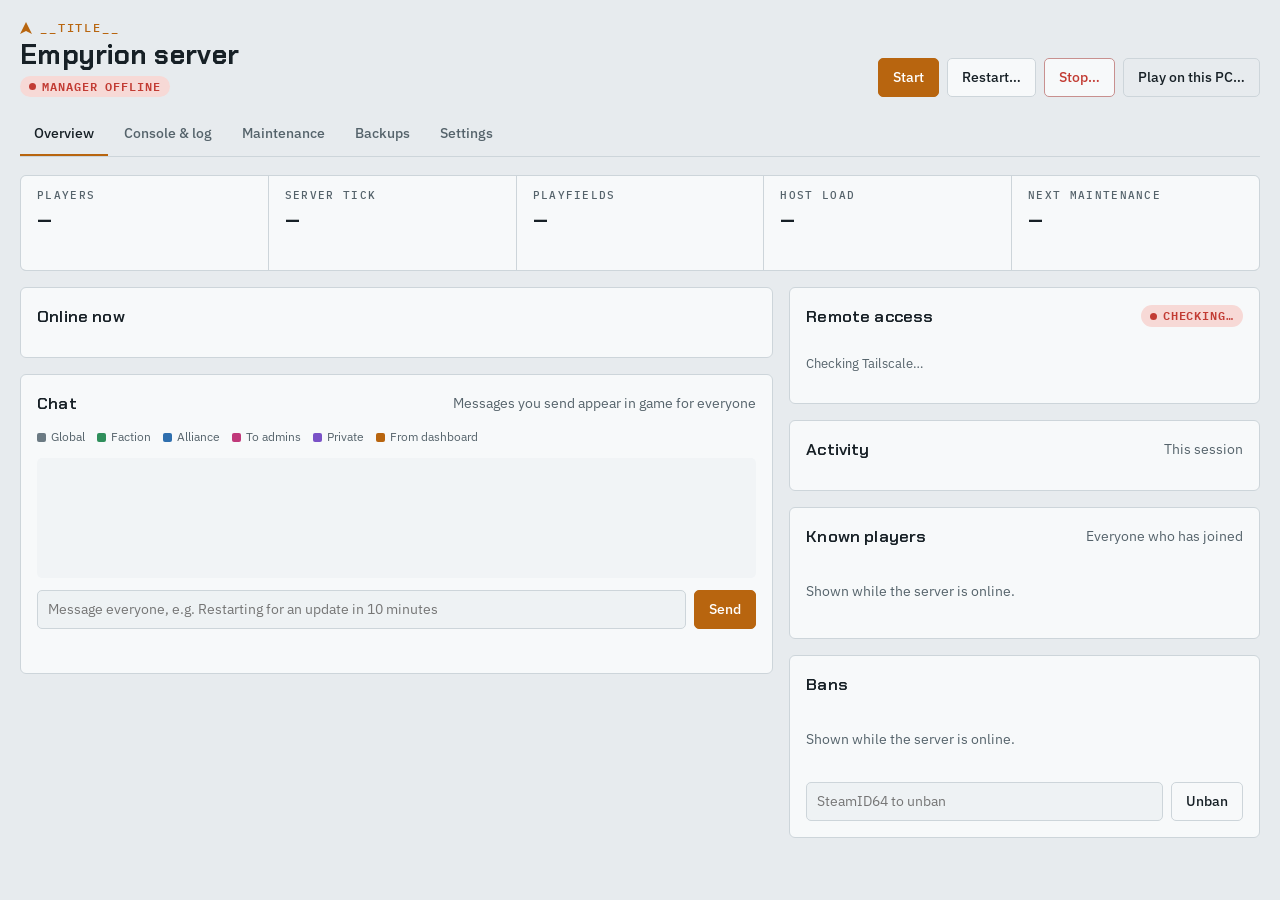
==== src/wwwroot/index.html @ a2b2f8cc "Empyrion Server Manager 2.1.0 A web dashboard for running an Empyrion - Galactic Survival dedicated " ====
<!doctype html>
<html lang="en">
<head>
<meta charset="utf-8">
<meta name="viewport" content="width=device-width, initial-scale=1">
<title>__TITLE__</title>
<link rel="icon" href="data:image/svg+xml,%3Csvg xmlns='http://www.w3.org/2000/svg' viewBox='0 0 32 32'%3E%3Crect width='32' height='32' rx='6' fill='%23171f24'/%3E%3Cpath d='M8 22 16 7l8 15-8-4z' fill='%23e9963a'/%3E%3C/svg%3E">
<link rel="preconnect" href="https://fonts.googleapis.com">
<link rel="preconnect" href="https://fonts.gstatic.com" crossorigin>
<link rel="stylesheet" href="https://fonts.googleapis.com/css2?family=Chakra+Petch:wght@500;600;700&family=IBM+Plex+Sans:wght@400;500;600&family=IBM+Plex+Mono:wght@400;500&display=swap">
<link rel="stylesheet" href="app.css?v=__V__">
</head>
<body>

<header class="topbar">
  <div class="ident">
    <div class="brand"><span class="mark" aria-hidden="true"></span><span id="brand-title">__TITLE__</span></div>
    <h1 id="srv-name">Empyrion server</h1>
    <div class="ident-meta">
      <span id="state-pill" class="pill" data-state="offline">Offline</span>
      <span id="meta-uptime" class="meta"></span>
      <span id="meta-players" class="meta"></span>
      <span id="meta-scenario" class="meta"></span>
      <a id="meta-remote" class="remote-chip" href="#remote" hidden></a>
    </div>
  </div>
  <div class="controls" role="group" aria-label="Server controls">
    <button id="btn-start" class="btn primary" data-act="start">Start</button>
    <button id="btn-restart" class="btn" data-act="restart">Restart…</button>
    <button id="btn-stop" class="btn danger" data-act="stop">Stop…</button>
    <button id="btn-play" class="btn ghost" data-act="play" title="Restart the server around launching the game on this PC, so Steam lets you play">Play on this PC…</button>
  </div>
</header>

<section id="jobbar" class="jobbar" hidden aria-live="polite">
  <div class="jobbar-head">
    <span id="job-state" class="job-state"></span>
    <strong id="job-title"></strong>
    <span id="job-time" class="muted"></span>
    <button id="job-toggle" class="link" aria-expanded="false">Show output</button>
    <button id="job-dismiss" class="link" hidden>Dismiss</button>
  </div>
  <div id="job-last" class="job-last mono"></div>
  <pre id="job-output" class="job-output" hidden></pre>
</section>

<div id="update-banner" class="setup-banner update" hidden>
  <span id="update-text"></span>
  <span class="btn-row"><a id="update-notes" class="btn sm ghost" target="_blank" rel="noopener">Release notes</a>
  <button class="btn primary sm" id="update-install" type="button">Install update</button>
  <button class="link" id="update-later" type="button">Later</button></span>
</div>

<div id="setup-banner" class="setup-banner" hidden>
  <span><b>Finish setting up.</b> Choose your server folder and config file, and turn on Telnet, so the manager can control the server.</span>
  <button class="btn primary sm" id="setup-go" type="button">Open setup</button>
</div>

<nav class="tabs" role="tablist" aria-label="Sections">
  <button role="tab" id="tab-overview" aria-controls="view-overview" aria-selected="true">Overview</button>
  <button role="tab" id="tab-console" aria-controls="view-console" aria-selected="false">Console &amp; log</button>
  <button role="tab" id="tab-maintenance" aria-controls="view-maintenance" aria-selected="false">Maintenance</button>
  <button role="tab" id="tab-backups" aria-controls="view-backups" aria-selected="false">Backups</button>
  <button role="tab" id="tab-settings" aria-controls="view-settings" aria-selected="false">Settings</button>
</nav>

<main>
  <!-- ======================================================= overview -->
  <section id="view-overview" role="tabpanel" aria-labelledby="tab-overview" class="view">
    <div class="metrics">
      <div class="metric"><span class="k">Players</span><span class="v" id="m-players">–</span><span class="s" id="m-players-s">&nbsp;</span></div>
      <div class="metric"><span class="k">Server tick</span><span class="v" id="m-fps">–</span><span class="s" id="m-fps-s">&nbsp;</span></div>
      <div class="metric"><span class="k">Playfields</span><span class="v" id="m-pfs">–</span><span class="s" id="m-pfs-s">&nbsp;</span></div>
      <div class="metric"><span class="k">Host load</span><span class="v" id="m-load">–</span><span class="s" id="m-load-s">&nbsp;</span></div>
      <div class="metric"><span class="k">Next maintenance</span><span class="v" id="m-next">–</span><span class="s" id="m-next-s">&nbsp;</span></div>
    </div>

    <div class="cols">
      <div class="col-main">
        <div class="panel">
          <div class="panel-head"><h2>Online now</h2><span class="muted" id="players-count"></span></div>
          <div id="players" class="players"></div>
        </div>
        <div class="panel">
          <div class="panel-head"><h2>Chat</h2><span class="muted">Messages you send appear in game for everyone</span></div>
          <div class="chat-legend" aria-label="Chat channels">
            <span class="ch-global">Global</span><span class="ch-faction">Faction</span><span class="ch-alliance">Alliance</span>
            <span class="ch-server">To admins</span><span class="ch-private">Private</span><span class="ch-dashboard">From dashboard</span>
          </div>
          <ol id="chat" class="chat" aria-live="polite"></ol>
          <form id="say-form" class="inline-form" autocomplete="off">
            <label for="say-text" class="sr-only">Message everyone</label>
            <input id="say-text" type="text" maxlength="200" placeholder="Message everyone, e.g. Restarting for an update in 10 minutes">
            <button class="btn primary" type="submit">Send</button>
          </form>
          <p id="say-status" class="form-status" role="status"></p>
        </div>
      </div>
      <div class="col-side">
        <div class="panel" id="remote">
          <div class="panel-head"><h2>Remote access</h2><span id="remote-pill" class="pill" data-state="offline">Checking…</span></div>
          <div id="remote-body" class="remote-body"><p class="muted small">Checking Tailscale…</p></div>
        </div>
        <div class="panel">
          <div class="panel-head"><h2>Activity</h2><span class="muted">This session</span></div>
          <ol id="activity" class="activity"></ol>
        </div>
        <div class="panel">
          <div class="panel-head"><h2>Known players</h2><span class="muted">Everyone who has joined</span></div>
          <div id="known" class="known"><p class="empty">Shown while the server is online.</p></div>
        </div>
        <div class="panel">
          <div class="panel-head"><h2>Bans</h2></div>
          <div id="bans"><p class="empty">Shown while the server is online.</p></div>
          <form id="unban-form" class="inline-form" autocomplete="off">
            <label for="unban-id" class="sr-only">SteamID64 to unban</label>
            <input id="unban-id" type="text" class="mono" inputmode="numeric" maxlength="17" placeholder="SteamID64 to unban">
            <button class="btn" type="submit">Unban</button>
          </form>
        </div>
      </div>
    </div>
  </section>

  <!-- ======================================================= console -->
  <section id="view-console" role="tabpanel" aria-labelledby="tab-console" class="view" hidden>
    <div class="panel">
      <div class="panel-head">
        <h2>Console</h2>
        <div class="chips">
          <button class="chip" data-cmd="help">help</button>
          <button class="chip" data-cmd="plys">plys</button>
          <button class="chip" data-cmd="gents">gents</button>
        </div>
      </div>
      <div id="console-out" class="console-out mono" aria-live="polite"><div class="muted">Commands run through the server's Telnet console. Try <b>help</b> to see what's available.</div></div>
      <form id="console-form" class="inline-form" autocomplete="off">
        <label for="console-cmd" class="sr-only">Command</label>
        <span class="prompt mono" aria-hidden="true">&gt;</span>
        <input id="console-cmd" type="text" class="mono" placeholder="Type a server command and press Enter">
        <button class="btn" type="submit">Run</button>
      </form>
    </div>

    <div class="panel">
      <div class="panel-head">
        <h2>Server log</h2>
        <div class="log-tools">
          <div class="seg" role="group" aria-label="Filter">
            <button data-filter="useful" aria-pressed="true">Useful</button>
            <button data-filter="all" aria-pressed="false">Everything</button>
            <button data-filter="player" aria-pressed="false">Players</button>
            <button data-filter="problems" aria-pressed="false">Problems</button>
          </div>
          <label for="log-search" class="sr-only">Search log</label>
          <input id="log-search" type="search" placeholder="Search">
          <label class="check"><input id="log-follow" type="checkbox" checked> Follow</label>
        </div>
      </div>
      <div id="log" class="log mono" tabindex="0" aria-label="Server log"></div>
      <p class="muted small" id="log-file"></p>
    </div>
  </section>

  <!-- ======================================================= maintenance -->
  <section id="view-maintenance" role="tabpanel" aria-labelledby="tab-maintenance" class="view" hidden>
    <div id="tasks" class="tasks"></div>
    <div class="panel">
      <div class="panel-head"><h2>Schedule &amp; resets</h2><span class="muted small" id="sched-summary"></span></div>
      <form id="sched-form" class="form" autocomplete="off"></form>
    </div>
    <div class="panel">
      <div class="panel-head"><h2>Maintenance log</h2><span class="muted">Newest first</span></div>
      <div id="mlog" class="log mono short"></div>
    </div>
  </section>
  <!-- ======================================================= backups -->
  <section id="view-backups" role="tabpanel" aria-labelledby="tab-backups" class="view" hidden>
    <div class="panel">
      <div class="panel-head">
        <h2>Backups</h2>
        <button id="btn-backup" class="btn">Back up now</button>
      </div>
      <p class="muted small">Scheduled maintenance backs the world up every day at 4am and keeps the last 14. Manual and pre-restore copies are never deleted automatically. Backing up and restoring both need the server stopped.</p>
      <div class="table-wrap">
        <table>
          <thead><tr><th>Backup</th><th>Type</th><th>Taken</th><th class="n">Size</th><th></th></tr></thead>
          <tbody id="backups"></tbody>
        </table>
      </div>
    </div>
  </section>

  <!-- ======================================================= settings -->
  <section id="view-settings" role="tabpanel" aria-labelledby="tab-settings" class="view" hidden>
    <nav class="subtabs" role="tablist" aria-label="Settings sections">
      <button role="tab" data-sub="setup" aria-selected="true">Setup</button>
      <button role="tab" data-sub="server" aria-selected="false">Server config</button>
      <button role="tab" data-sub="rules" aria-selected="false">Game rules</button>
      <button role="tab" data-sub="admins" aria-selected="false">Admins</button>
      <button role="tab" data-sub="about" aria-selected="false">About</button>
    </nav>
    <div id="sub-setup" class="sub"></div>
    <div id="sub-server" class="sub" hidden></div>
    <div id="sub-rules" class="sub" hidden></div>
    <div id="sub-admins" class="sub" hidden></div>
    <div id="sub-about" class="sub" hidden></div>
  </section></main>

<div id="toast" class="toast" role="status" aria-live="polite" hidden></div>

<!-- ======================================================= dialogs -->
<dialog id="dlg-power">
  <form method="dialog" class="dlg">
    <h2 id="power-title">Restart server</h2>
    <p id="power-desc" class="muted"></p>
    <fieldset class="warn-pick">
      <legend>Warn players first</legend>
      <label><input type="radio" name="warn" value="0"> Now</label>
      <label><input type="radio" name="warn" value="1"> 1 min</label>
      <label><input type="radio" name="warn" value="5" checked> 5 min</label>
      <label><input type="radio" name="warn" value="15"> 15 min</label>
    </fieldset>
    <div class="dlg-actions">
      <button value="cancel" class="btn ghost">Cancel</button>
      <button value="ok" id="power-ok" class="btn primary">Restart</button>
    </div>
  </form>
</dialog>

<dialog id="dlg-player">
  <form method="dialog" class="dlg">
    <h2 id="player-title">Kick player</h2>
    <p id="player-desc" class="muted"></p>
    <label class="field" id="player-reason-wrap" for="player-reason"><span id="player-reason-label">Reason (shown to the player)</span>
      <input id="player-reason" type="text" maxlength="160" placeholder="Kicked by admin">
    </label>
    <label class="field" id="player-duration-wrap" for="player-duration">Ban length
      <select id="player-duration">
        <option value="1h">1 hour</option><option value="1d" selected>1 day</option>
        <option value="7d">7 days</option><option value="14d">14 days</option>
        <option value="1m">1 month</option><option value="12m">12 months</option>
      </select>
    </label>
    <div class="dlg-actions">
      <button value="cancel" class="btn ghost">Cancel</button>
      <button value="ok" id="player-ok" class="btn danger">Kick</button>
    </div>
  </form>
</dialog>

<dialog id="dlg-restore">
  <form method="dialog" class="dlg">
    <h2>Restore backup</h2>
    <p class="muted">This replaces the current world with <b id="restore-name"></b>. The current world is copied to a <i>pre-restore</i> backup first, so you can undo this.</p>
    <label class="field" for="restore-confirm">Type the backup name to confirm
      <input id="restore-confirm" type="text" class="mono" autocomplete="off">
    </label>
    <div class="dlg-actions">
      <button value="cancel" class="btn ghost">Cancel</button>
      <button value="ok" id="restore-ok" class="btn danger" disabled>Restore</button>
    </div>
  </form>
</dialog>

<dialog id="dlg-confirm">
  <form method="dialog" class="dlg">
    <h2 id="confirm-title">Are you sure?</h2>
    <p id="confirm-text" class="muted"></p>
    <div class="dlg-actions">
      <button value="cancel" class="btn ghost">Cancel</button>
      <button value="ok" id="confirm-ok" class="btn primary">OK</button>
    </div>
  </form>
</dialog>

<script src="app.js?v=__V__"></script>
</body>
</html>
---- src/wwwroot/app.css ----
:root{
  color-scheme:light;
  --ground:#e7ebee; --panel:#f7f9fa; --panel-2:#eef2f4; --ink:#172026; --ink-2:#55636b; --line:#cdd5da;
  --accent:#b8650f; --accent-ink:#fff; --accent-soft:#f6e2c8;
  --ok:#2f8f5b; --ok-soft:#d6efe1; --warn:#a96d00; --warn-soft:#f6e8c6; --bad:#c23b33; --bad-soft:#f7d9d6;
  --info:#2f6fae; --log-bg:#f1f4f6; --shadow:0 8px 30px rgba(20,30,40,.18);
  --ch-global:#6b7a83; --ch-faction:#2f8f5b; --ch-alliance:#2f6fae; --ch-server:#c0397a; --ch-private:#7a52c7; --ch-dashboard:#b8650f;
  --display:"Chakra Petch","Segoe UI",system-ui,sans-serif;
  --body:"IBM Plex Sans","Segoe UI",system-ui,sans-serif;
  --mono:"IBM Plex Mono",ui-monospace,Consolas,monospace;
}
@media (prefers-color-scheme: dark){
  :root:not([data-theme="light"]){
    color-scheme:dark;
    --ground:#0d1317; --panel:#141c21; --panel-2:#1a242a; --ink:#e2e8eb; --ink-2:#93a2aa; --line:#27333a;
    --accent:#e9963a; --accent-ink:#1b1206; --accent-soft:#3b2a15;
    --ok:#4cc184; --ok-soft:#173327; --warn:#e6b04a; --warn-soft:#3a2e14; --bad:#ef6a5f; --bad-soft:#3d1c1a;
    --info:#6aa8e6; --log-bg:#0f161a; --shadow:0 10px 40px rgba(0,0,0,.5);
    --ch-global:#9aa7ae; --ch-faction:#4cc184; --ch-alliance:#6aa8e6; --ch-server:#ec6fa9; --ch-private:#a98bf0; --ch-dashboard:#e9963a;
  }
}
:root[data-theme="dark"]{
  color-scheme:dark;
  --ground:#0d1317; --panel:#141c21; --panel-2:#1a242a; --ink:#e2e8eb; --ink-2:#93a2aa; --line:#27333a;
  --accent:#e9963a; --accent-ink:#1b1206; --accent-soft:#3b2a15;
  --ok:#4cc184; --ok-soft:#173327; --warn:#e6b04a; --warn-soft:#3a2e14; --bad:#ef6a5f; --bad-soft:#3d1c1a;
  --info:#6aa8e6; --log-bg:#0f161a; --shadow:0 10px 40px rgba(0,0,0,.5);
  --ch-global:#9aa7ae; --ch-faction:#4cc184; --ch-alliance:#6aa8e6; --ch-server:#ec6fa9; --ch-private:#a98bf0; --ch-dashboard:#e9963a;
}

*{box-sizing:border-box}
[hidden]{display:none!important}
html,body{margin:0}
body{background:var(--ground);color:var(--ink);font:14px/1.5 var(--body);padding-inline:20px;padding-block:0 48px;min-height:100vh}
h1,h2{font-family:var(--display);margin:0;letter-spacing:.01em;text-wrap:balance}
h1{font-size:1.7rem;font-weight:700;line-height:1.1}
h2{font-size:1.05rem;font-weight:600}
.muted{color:var(--ink-2)}
.small{font-size:.82rem}
.mono{font-family:var(--mono)}
.sr-only{position:absolute;width:1px;height:1px;overflow:hidden;clip:rect(0 0 0 0);white-space:nowrap}
button{font:inherit;color:inherit}
:focus-visible{outline:2px solid var(--accent);outline-offset:2px}

/* ---------- top bar */
.topbar{max-width:1280px;margin:0 auto;padding-block:22px 16px;display:flex;gap:20px;align-items:flex-end;justify-content:space-between;flex-wrap:wrap}
.ident{display:flex;flex-direction:column;gap:6px;min-width:0}
.brand{display:flex;align-items:center;gap:8px;font:500 .72rem/1 var(--mono);letter-spacing:.16em;text-transform:uppercase;color:var(--accent)}
.mark{width:12px;height:12px;background:var(--accent);clip-path:polygon(50% 0,100% 100%,50% 75%,0 100%)}
.ident-meta{display:flex;flex-wrap:wrap;gap:6px 14px;align-items:center}
.meta{font:500 .8rem/1 var(--mono);color:var(--ink-2)}
.pill{font:600 .72rem/1 var(--mono);letter-spacing:.08em;text-transform:uppercase;padding:5px 9px 5px 22px;border-radius:999px;position:relative;background:var(--panel-2);color:var(--ink-2)}
.pill::before{content:"";position:absolute;left:9px;top:50%;width:7px;height:7px;margin-top:-3.5px;border-radius:50%;background:currentColor}
.pill[data-state="online"]{background:var(--ok-soft);color:var(--ok)}
.pill[data-state="starting"],.pill[data-state="busy"]{background:var(--warn-soft);color:var(--warn)}
.pill[data-state="starting"]::before,.pill[data-state="busy"]::before{animation:pulse 1.2s infinite}
.pill[data-state="offline"]{background:var(--bad-soft);color:var(--bad)}
.pill[data-state="idle"]{background:var(--panel-2);color:var(--ink-2)}
@keyframes pulse{50%{opacity:.25}}
.controls{display:flex;gap:8px;flex-wrap:wrap}

.btn{border:1px solid var(--line);background:var(--panel);padding:8px 14px;border-radius:5px;cursor:pointer;font-weight:500;white-space:nowrap}
.btn:hover:not(:disabled){border-color:var(--ink-2)}
.btn:disabled{opacity:.45;cursor:not-allowed}
.btn.primary{background:var(--accent);border-color:var(--accent);color:var(--accent-ink)}
.btn.danger{color:var(--bad);border-color:color-mix(in srgb,var(--bad) 45%,var(--line))}
.btn.danger:hover:not(:disabled){background:var(--bad-soft)}
.btn.ghost{background:transparent}
.btn.sm{padding:4px 9px;font-size:.82rem}
.link{background:none;border:0;padding:0;color:var(--accent);cursor:pointer;font-size:.85rem;text-decoration:underline;text-underline-offset:2px}

/* ---------- job bar */
.jobbar{max-width:1280px;margin:0 auto 14px;background:var(--panel);border:1px solid var(--line);border-left:3px solid var(--warn);border-radius:6px;padding:10px 14px;display:flex;flex-direction:column;gap:6px}
.jobbar[data-state="succeeded"]{border-left-color:var(--ok)}
.jobbar[data-state="failed"]{border-left-color:var(--bad)}
.jobbar-head{display:flex;gap:10px;align-items:baseline;flex-wrap:wrap}
.job-state{font:600 .7rem/1 var(--mono);letter-spacing:.08em;text-transform:uppercase;color:var(--warn)}
.jobbar[data-state="succeeded"] .job-state{color:var(--ok)}
.jobbar[data-state="failed"] .job-state{color:var(--bad)}
.job-last{font-size:.8rem;color:var(--ink-2);white-space:nowrap;overflow:hidden;text-overflow:ellipsis}
.job-output{margin:0;max-height:260px;overflow:auto;background:var(--log-bg);border-radius:4px;padding:10px;font:400 .78rem/1.5 var(--mono);white-space:pre-wrap}

/* ---------- tabs */
.tabs{max-width:1280px;margin:0 auto;display:flex;gap:2px;border-bottom:1px solid var(--line);overflow-x:auto}
.tabs button{background:none;border:0;border-bottom:2px solid transparent;padding:10px 14px;cursor:pointer;color:var(--ink-2);font-weight:500;white-space:nowrap}
.tabs button[aria-selected="true"]{color:var(--ink);border-bottom-color:var(--accent)}
main{max-width:1280px;margin:0 auto;padding-top:18px}
.view{display:flex;flex-direction:column;gap:16px}

/* ---------- panels */
.panel{background:var(--panel);border:1px solid var(--line);border-radius:6px;padding:16px;display:flex;flex-direction:column;gap:12px;min-width:0}
.panel-head{display:flex;justify-content:space-between;align-items:center;gap:12px;flex-wrap:wrap}
.cols{display:grid;grid-template-columns:minmax(0,1.6fr) minmax(0,1fr);gap:16px;align-items:start}
.col-main,.col-side{display:flex;flex-direction:column;gap:16px;min-width:0}
@media (max-width:900px){.cols{grid-template-columns:1fr}}

.metrics{display:grid;grid-template-columns:repeat(auto-fit,minmax(170px,1fr));gap:1px;background:var(--line);border:1px solid var(--line);border-radius:6px;overflow:hidden}
.metric{background:var(--panel);padding:14px 16px;display:flex;flex-direction:column;gap:4px;min-width:0}
.metric .k{font:500 .68rem/1 var(--mono);letter-spacing:.12em;text-transform:uppercase;color:var(--ink-2)}
.metric .v{font:600 1.5rem/1.15 var(--display);font-variant-numeric:tabular-nums;white-space:nowrap;overflow:hidden;text-overflow:ellipsis}
.metric .s{font-size:.78rem;color:var(--ink-2);white-space:nowrap;overflow:hidden;text-overflow:ellipsis}
.metric .v.good{color:var(--ok)} .metric .v.meh{color:var(--warn)} .metric .v.bad{color:var(--bad)}

/* players */
.players{display:flex;flex-direction:column}
.player{display:grid;grid-template-columns:minmax(0,1fr) auto;gap:10px;align-items:center;padding:10px 0;border-top:1px solid var(--line)}
.player:first-child{border-top:0;padding-top:0}
.player .who{display:flex;flex-direction:column;gap:2px;min-width:0}
.player .name{font-weight:600;overflow:hidden;text-overflow:ellipsis;white-space:nowrap}
.player .sub{font:400 .78rem/1.3 var(--mono);color:var(--ink-2);overflow:hidden;text-overflow:ellipsis;white-space:nowrap}
.player .acts{display:flex;gap:6px}
.empty{color:var(--ink-2);padding:6px 0}

.inline-form{display:flex;gap:8px;align-items:center}
.inline-form input{flex:1;min-width:0}
input[type=text],input[type=search],select{background:var(--panel-2);border:1px solid var(--line);color:var(--ink);border-radius:5px;padding:8px 10px;font:inherit}
input:focus,select:focus{outline:2px solid var(--accent);outline-offset:-1px}
.form-status{margin:0;font-size:.82rem;min-height:1.2em;color:var(--ink-2)}
.form-status.err{color:var(--bad)}

.activity{list-style:none;margin:0;padding:0;display:flex;flex-direction:column;gap:8px;max-height:420px;overflow:auto}
.activity li{display:grid;grid-template-columns:58px 10px 1fr;gap:8px;align-items:baseline;font-size:.88rem}
.activity time{font:400 .75rem/1 var(--mono);color:var(--ink-2)}
.activity .dot{width:8px;height:8px;border-radius:50%;background:var(--ink-2);align-self:center}
.activity .join .dot{background:var(--ok)} .activity .leave .dot{background:var(--ink-2)} .activity .server .dot{background:var(--accent)}

/* console + log */
.chips{display:flex;gap:6px;flex-wrap:wrap}
.chip{font:500 .78rem/1 var(--mono);padding:6px 9px;border:1px solid var(--line);background:var(--panel-2);border-radius:4px;cursor:pointer}
.console-out{background:var(--log-bg);border-radius:5px;padding:12px;height:260px;overflow:auto;font-size:.8rem;line-height:1.5;white-space:pre-wrap;word-break:break-word}
.console-out .cmd{color:var(--accent);font-weight:500;margin-top:8px}
.console-out .cmd:first-child{margin-top:0}
.console-out .err{color:var(--bad)}
.prompt{color:var(--accent);font-weight:600}
.log-tools{display:flex;gap:8px;align-items:center;flex-wrap:wrap}
.log-tools input[type=search]{width:170px;padding:6px 9px}
.seg{display:inline-flex;border:1px solid var(--line);border-radius:5px;overflow:hidden}
.seg button{background:var(--panel);border:0;border-left:1px solid var(--line);padding:6px 10px;cursor:pointer;font-size:.82rem;color:var(--ink-2)}
.seg button:first-child{border-left:0}
.seg button[aria-pressed="true"]{background:var(--accent-soft);color:var(--ink);font-weight:500}
.check{display:inline-flex;gap:6px;align-items:center;font-size:.85rem;color:var(--ink-2);cursor:pointer}
.log{background:var(--log-bg);border-radius:5px;padding:10px 12px;height:460px;overflow:auto;font-size:.76rem;line-height:1.55}
.log.short{height:380px}
.log .ln{white-space:pre-wrap;word-break:break-word}
.log .ln.error{color:var(--bad)} .log .ln.warn{color:var(--warn)} .log .ln.player{color:var(--info)}
.log .ln.routine{color:var(--ink-2);opacity:.75} .log .ln.system{color:var(--accent);margin-block:6px}
.log .ln .t{color:var(--ink-2);margin-right:8px}

/* maintenance */
.tasks{display:grid;grid-template-columns:repeat(auto-fit,minmax(320px,1fr));gap:16px}
.task dl{display:grid;grid-template-columns:auto 1fr;gap:6px 14px;margin:0;font-size:.88rem}
.task dt{color:var(--ink-2)}
.task dd{margin:0;font-variant-numeric:tabular-nums}
.task .row{display:flex;gap:8px;align-items:center;flex-wrap:wrap;justify-content:space-between}
.switch{display:inline-flex;align-items:center;gap:8px;cursor:pointer;font-size:.88rem}
.switch input{appearance:none;width:34px;height:20px;border-radius:999px;background:var(--line);position:relative;cursor:pointer;margin:0;transition:background .15s}
.switch input::after{content:"";position:absolute;top:3px;left:3px;width:14px;height:14px;border-radius:50%;background:#fff;transition:transform .15s}
.switch input:checked{background:var(--ok)}
.switch input:checked::after{transform:translateX(14px)}

/* tables */
.table-wrap{overflow-x:auto}
table{width:100%;border-collapse:collapse;font-size:.88rem}
th,td{text-align:left;padding:8px 10px;border-bottom:1px solid var(--line);vertical-align:top}
th{font:500 .68rem/1.2 var(--mono);letter-spacing:.1em;text-transform:uppercase;color:var(--ink-2)}
td.n,th.n{text-align:right;font-variant-numeric:tabular-nums}
td.mono{font-size:.82rem;word-break:break-all}
tr.section td{font:600 .78rem/1 var(--mono);letter-spacing:.08em;color:var(--accent);padding-top:16px;border-bottom:0}
.tag{font:500 .7rem/1 var(--mono);padding:3px 7px;border-radius:3px;background:var(--panel-2);color:var(--ink-2);white-space:nowrap}
.tag.manual{background:var(--accent-soft);color:var(--ink)}
.tag.pre-restore{background:var(--warn-soft);color:var(--ink)}
.paths{margin:0;display:flex;flex-direction:column;gap:10px}
.paths dt{font:500 .68rem/1 var(--mono);letter-spacing:.1em;text-transform:uppercase;color:var(--ink-2)}
.paths dd{margin:2px 0 0;font:400 .8rem/1.4 var(--mono);word-break:break-all}

/* dialogs */
dialog{border:1px solid var(--line);border-radius:8px;background:var(--panel);color:var(--ink);padding:0;width:min(460px,calc(100vw - 32px));box-shadow:var(--shadow)}
dialog::backdrop{background:rgba(5,10,14,.55)}
.dlg{padding:20px;display:flex;flex-direction:column;gap:14px}
.dlg p{margin:0}
.dlg-actions{display:flex;justify-content:flex-end;gap:8px}
.warn-pick{border:1px solid var(--line);border-radius:5px;padding:10px 12px;display:flex;gap:14px;flex-wrap:wrap;margin:0}
.warn-pick legend{font-size:.8rem;color:var(--ink-2);padding:0 4px}
.warn-pick label{display:inline-flex;gap:6px;align-items:center;cursor:pointer}
.field{display:flex;flex-direction:column;gap:6px;font-size:.85rem;color:var(--ink-2)}
.field input,.field select{color:var(--ink)}

.toast{position:fixed;left:50%;bottom:calc(24px + env(safe-area-inset-bottom,0px));transform:translateX(-50%);background:var(--ink);color:var(--ground);padding:10px 16px;border-radius:6px;box-shadow:var(--shadow);font-size:.9rem;max-width:calc(100vw - 32px);z-index:10}
.toast.err{background:var(--bad);color:#fff}

@media (prefers-reduced-motion:reduce){*{animation:none!important;transition:none!important}}

/* known players + bans */
.known{display:flex;flex-direction:column;gap:6px;max-height:300px;overflow:auto}
.known .kp{display:grid;grid-template-columns:minmax(0,1fr) auto;gap:8px;font-size:.88rem;align-items:baseline}
.known .kp .n{overflow:hidden;text-overflow:ellipsis;white-space:nowrap}
.known .kp .f{font:400 .75rem/1 var(--mono);color:var(--ink-2)}
.known .kp.on .n::before{content:"";display:inline-block;width:7px;height:7px;border-radius:50%;background:var(--ok);margin-right:7px;vertical-align:1px}
.ban{display:grid;grid-template-columns:minmax(0,1fr) auto;gap:8px;align-items:center;font-size:.85rem;padding:4px 0}
.player .acts{flex-wrap:wrap;justify-content:flex-end}

/* remote access */
.remote-chip{font:500 .78rem/1 var(--mono);color:var(--ink-2);text-decoration:none;display:inline-flex;align-items:center;gap:6px}
.remote-chip::before{content:"";width:7px;height:7px;border-radius:50%;background:var(--ink-2)}
.remote-chip[data-on="true"]{color:var(--ok)}
.remote-chip[data-on="true"]::before{background:var(--ok)}
.remote-chip:hover{text-decoration:underline;text-underline-offset:2px}
.remote-body{display:flex;flex-direction:column;gap:10px}
.addr{display:flex;align-items:center;gap:8px;background:var(--panel-2);border:1px solid var(--line);border-radius:5px;padding:8px 10px}
.addr a{font:500 .95rem/1.2 var(--mono);color:var(--ink);text-decoration:none;flex:1;min-width:0;overflow:hidden;text-overflow:ellipsis;white-space:nowrap}
.addr a:hover{color:var(--accent)}
.addr.off a{color:var(--ink-2)}
.remote-body .row{display:flex;gap:8px;align-items:center;justify-content:space-between;flex-wrap:wrap}

/* chat */
.chat{list-style:none;margin:0;padding:10px 12px;background:var(--log-bg);border-radius:5px;display:flex;flex-direction:column;gap:6px;max-height:320px;min-height:120px;overflow:auto}
.chat li{display:grid;grid-template-columns:52px minmax(0,1fr);gap:10px;font-size:.88rem;line-height:1.4}
.chat time{font:400 .74rem/1.6 var(--mono);color:var(--ink-2)}
.chat .who{font-weight:600}
.chat .to{font:500 .7rem/1 var(--mono);color:var(--ink-2);margin-left:6px;letter-spacing:.04em}
.chat .dashboard .who{color:var(--accent)}
.chat .empty{grid-template-columns:1fr;color:var(--ink-2)}

/* chat channels */
.chat li{border-left:3px solid var(--ch,var(--ch-global));padding-left:9px}
.chat li.empty{border-left:0;padding-left:0}
.chat .badge{display:inline-block;font:600 .64rem/1 var(--mono);letter-spacing:.06em;text-transform:uppercase;padding:3px 6px;border-radius:3px;margin-left:8px;vertical-align:1px;color:var(--ch);background:color-mix(in srgb,var(--ch) 14%,transparent)}
.chat .who{color:var(--ink)}
.ch-global{--ch:var(--ch-global)} .ch-faction{--ch:var(--ch-faction)} .ch-alliance{--ch:var(--ch-alliance)}
.ch-server{--ch:var(--ch-server)} .ch-private{--ch:var(--ch-private)} .ch-dashboard{--ch:var(--ch-dashboard)} .ch-other{--ch:var(--ch-global)}
.chat .ch-dashboard .who,.chat .ch-private.dashboard .who{color:var(--ch-dashboard)}
.chat-legend{display:flex;flex-wrap:wrap;gap:4px 12px;font-size:.76rem;color:var(--ink-2)}
.chat-legend span{display:inline-flex;align-items:center;gap:5px}
.chat-legend span::before{content:"";width:9px;height:9px;border-radius:2px;background:var(--ch)}
/* known players: last seen + never spawned */
.known .kp{grid-template-columns:minmax(0,1fr) auto;row-gap:1px}
.known .kp-sub{grid-column:1 / -1;font:400 .74rem/1.3 var(--mono);color:var(--ink-2)}
.known .kp-head{margin-top:8px;padding-top:8px;border-top:1px solid var(--line);font:600 .68rem/1 var(--mono);letter-spacing:.1em;text-transform:uppercase;color:var(--warn)}
.known .kp.pending .n{color:var(--ink-2)}

/* ---------- setup banner + settings forms */
.setup-banner{max-width:1280px;margin:0 auto 12px;display:flex;gap:12px;align-items:center;justify-content:space-between;flex-wrap:wrap;
  background:var(--warn-soft);border:1px solid color-mix(in srgb,var(--warn) 40%,var(--line));border-radius:6px;padding:10px 14px;font-size:.9rem}
.subtabs{display:flex;gap:6px;flex-wrap:wrap}
.subtabs button{border:1px solid var(--line);background:var(--panel);padding:7px 13px;border-radius:999px;cursor:pointer;font-size:.88rem;color:var(--ink-2)}
.subtabs button[aria-selected="true"]{background:var(--accent-soft);border-color:color-mix(in srgb,var(--accent) 50%,var(--line));color:var(--ink);font-weight:500}
.sub{display:flex;flex-direction:column;gap:16px}
.form{display:flex;flex-direction:column;gap:14px}
.fset{border:1px solid var(--line);border-radius:6px;padding:12px 14px;margin:0;display:flex;flex-direction:column;gap:10px;min-width:0}
.fset legend{font:600 .7rem/1 var(--mono);letter-spacing:.1em;text-transform:uppercase;color:var(--accent);padding:0 6px}
details.fset summary{cursor:pointer;font:600 .7rem/1 var(--mono);letter-spacing:.1em;text-transform:uppercase;color:var(--accent)}
.fgrid{display:grid;grid-template-columns:repeat(auto-fill,minmax(250px,1fr));gap:12px 16px}
.field.wide{grid-column:1 / -1}
.field small,.fset small{font-size:.76rem;color:var(--ink-2);line-height:1.35}
.field input,.field select{width:100%}
input[type=number],input[type=time],input[type=password]{background:var(--panel-2);border:1px solid var(--line);color:var(--ink);border-radius:5px;padding:8px 10px;font:inherit}
.req{color:var(--bad)}
.pw-row{display:flex;gap:6px;align-items:center}
.pw-row input{flex:1;min-width:0}
.form-actions{display:flex;gap:8px;align-items:center;justify-content:flex-end;flex-wrap:wrap}
.form-actions .form-status{margin-right:auto}
.form-actions.sticky{position:sticky;bottom:0;background:var(--panel);padding-block:10px 2px;border-top:1px solid var(--line)}
.checklist{list-style:none;margin:0;padding:0;display:flex;gap:6px 18px;flex-wrap:wrap;font-size:.88rem}
.checklist .ok{color:var(--ok)} .checklist .todo{color:var(--warn);font-weight:500}
.days{display:grid;grid-template-columns:repeat(7,minmax(90px,1fr));gap:8px;overflow-x:auto}
.day{display:flex;flex-direction:column;gap:4px;font:600 .74rem/1 var(--mono);color:var(--ink-2)}
.checks,.systems{display:flex;flex-wrap:wrap;gap:6px 16px}
.found{display:flex;flex-direction:column;gap:4px;margin-top:4px}
.found .chip{text-align:left;word-break:break-all}
.tag.warn{background:var(--warn-soft);color:var(--warn)}
.btn-row{display:inline-flex;gap:6px;flex-wrap:wrap}
.admin-rows{display:flex;flex-direction:column;gap:8px}
.admin-row{display:grid;grid-template-columns:minmax(150px,1fr) 130px minmax(140px,1.4fr) auto auto;gap:8px;align-items:center}
@media (max-width:760px){.admin-row{grid-template-columns:1fr 1fr}.days{grid-template-columns:repeat(4,1fr)}}

/* v2.1: role picker, admin names, update banner */
.known .kp .role-pick{grid-column:2;grid-row:2;justify-self:end;font-size:.74rem;padding:2px 6px;border-radius:4px}
.admin-row{grid-template-columns:minmax(220px,1.3fr) 130px minmax(140px,1.2fr) auto auto}
.aid{display:flex;flex-direction:column;gap:3px;min-width:0}
.aname{font-size:.78rem;line-height:1.2;overflow:hidden;text-overflow:ellipsis;white-space:nowrap}
.aname .err{color:var(--bad)}
.setup-banner.update{background:var(--ok-soft);border-color:color-mix(in srgb,var(--ok) 40%,var(--line))}
a.btn{text-decoration:none;color:inherit;display:inline-block}

.paths.about-dl dd{font-family:var(--body);font-size:.88rem;word-break:normal}
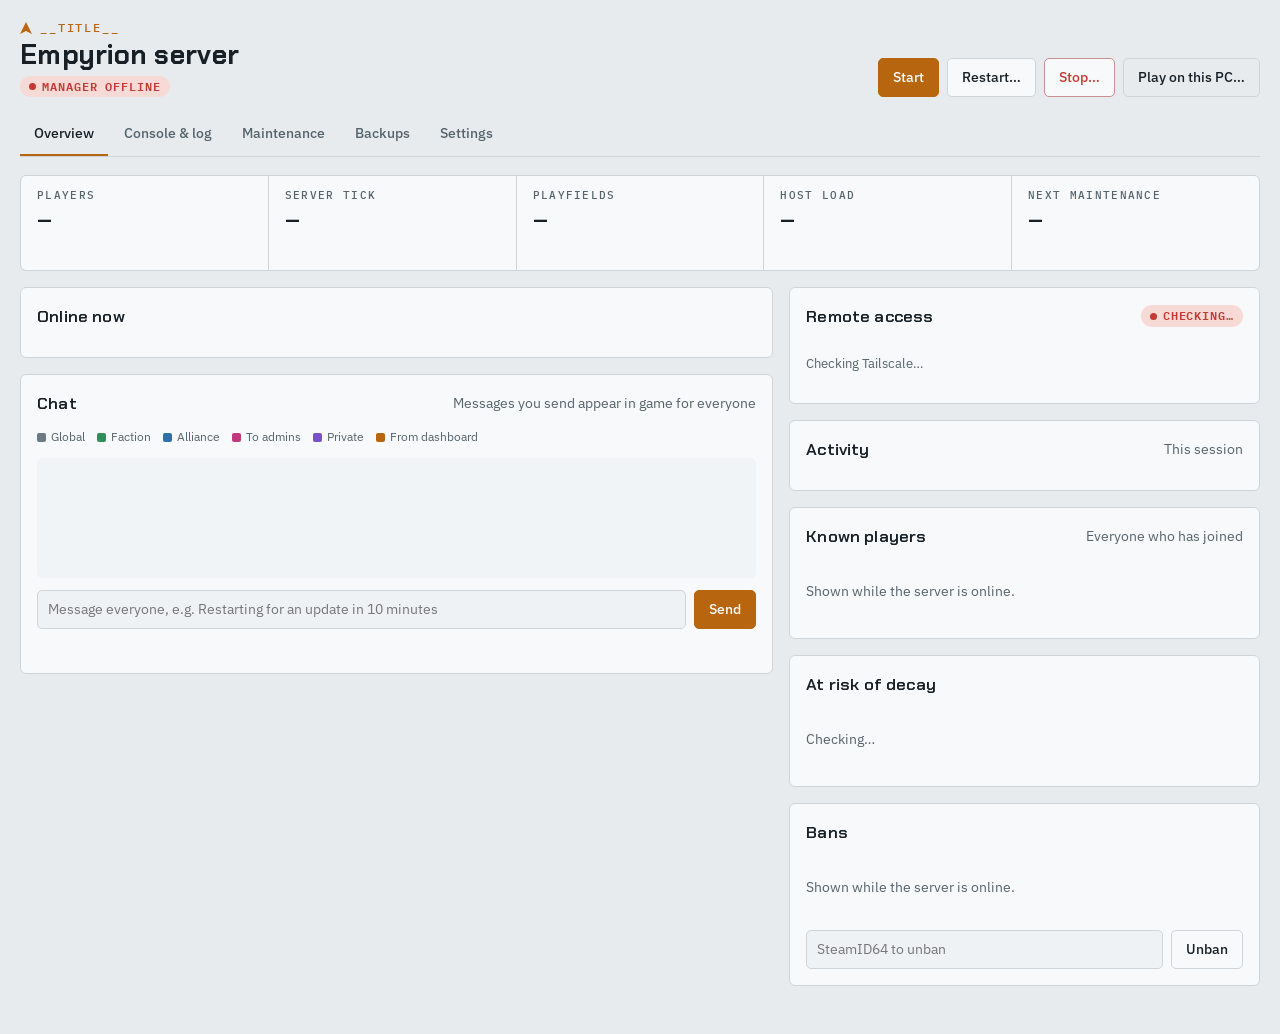
==== commit c3efadbb: "Warn about structures at risk of decay New Overview panel listing player structures the game's Decay" ====
--- a/src/wwwroot/index.html
+++ b/src/wwwroot/index.html
@@ -108,6 +108,10 @@
         <div class="panel">
           <div class="panel-head"><h2>Known players</h2><span class="muted">Everyone who has joined</span></div>
           <div id="known" class="known"><p class="empty">Shown while the server is online.</p></div>
+        </div>
+        <div class="panel">
+          <div class="panel-head"><h2>At risk of decay</h2><span class="muted small" id="decay-rule"></span></div>
+          <div id="decay" class="decay"><p class="empty">Checking…</p></div>
         </div>
         <div class="panel">
           <div class="panel-head"><h2>Bans</h2></div>
--- a/src/wwwroot/app.css
+++ b/src/wwwroot/app.css
@@ -249,7 +249,7 @@
 .fset{border:1px solid var(--line);border-radius:6px;padding:12px 14px;margin:0;display:flex;flex-direction:column;gap:10px;min-width:0}
 .fset legend{font:600 .7rem/1 var(--mono);letter-spacing:.1em;text-transform:uppercase;color:var(--accent);padding:0 6px}
 details.fset summary{cursor:pointer;font:600 .7rem/1 var(--mono);letter-spacing:.1em;text-transform:uppercase;color:var(--accent)}
-.fgrid{display:grid;grid-template-columns:repeat(auto-fill,minmax(250px,1fr));gap:12px 16px}
+.fgrid{display:grid;grid-template-columns:repeat(auto-fill,minmax(230px,1fr));gap:12px 16px}
 .field.wide{grid-column:1 / -1}
 .field small,.fset small{font-size:.76rem;color:var(--ink-2);line-height:1.35}
 .field input,.field select{width:100%}
@@ -274,7 +274,12 @@
 @media (max-width:760px){.admin-row{grid-template-columns:1fr 1fr}.days{grid-template-columns:repeat(4,1fr)}}
 
 /* v2.1: role picker, admin names, update banner */
-.known .kp .role-pick{grid-column:2;grid-row:2;justify-self:end;font-size:.74rem;padding:2px 6px;border-radius:4px}
+.role-link{background:none;border:0;padding:0;font:inherit;color:var(--ink-2);cursor:pointer;text-decoration:underline dotted;text-underline-offset:3px}
+.role-link:hover{color:var(--ink)}
+.role-link.perm-3,.role-link.perm-6{color:var(--info)}
+.role-link.perm-9{color:var(--accent)}
+.known .role-pick{font:inherit;font-size:.74rem;padding:1px 4px;border-radius:4px}
+.known .kp .f{display:inline-flex;align-items:baseline;gap:4px;flex-wrap:wrap;justify-content:flex-end}
 .admin-row{grid-template-columns:minmax(220px,1.3fr) 130px minmax(140px,1.2fr) auto auto}
 .aid{display:flex;flex-direction:column;gap:3px;min-width:0}
 .aname{font-size:.78rem;line-height:1.2;overflow:hidden;text-overflow:ellipsis;white-space:nowrap}
@@ -283,3 +288,12 @@
 a.btn{text-decoration:none;color:inherit;display:inline-block}
 
 .paths.about-dl dd{font-family:var(--body);font-size:.88rem;word-break:normal}
+
+/* decay warnings */
+.decay{display:flex;flex-direction:column;gap:8px}
+.decay .dk{display:grid;grid-template-columns:minmax(0,1fr) auto;gap:2px 8px;padding-left:9px;border-left:3px solid var(--line)}
+.decay .dk .n{font-weight:500;overflow:hidden;text-overflow:ellipsis;white-space:nowrap}
+.decay .dk .t{font:600 .78rem/1.4 var(--mono);color:var(--ink-2)}
+.decay .dk .kp-sub{grid-column:1 / -1;font:400 .74rem/1.3 var(--mono);color:var(--ink-2)}
+.decay .dk.near{border-left-color:var(--warn)} .decay .dk.near .t{color:var(--warn)}
+.decay .dk.soon,.decay .dk.over{border-left-color:var(--bad)} .decay .dk.soon .t,.decay .dk.over .t{color:var(--bad)}
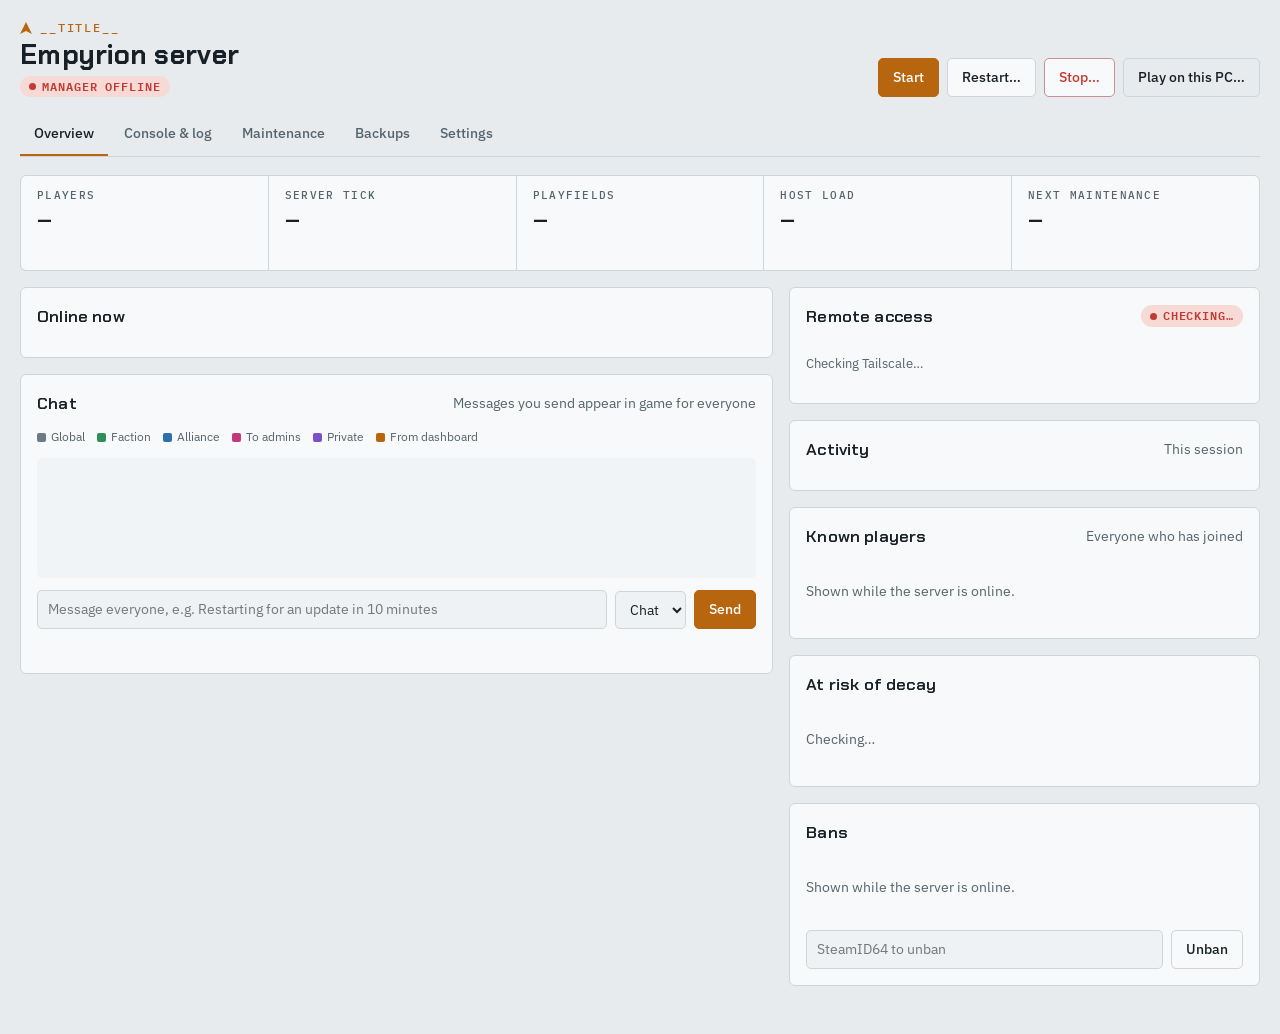
==== commit 87424403: "On-screen alerts via a small server mod Adds EmpyrionManagerAlerts, a dedicated-server mod (legacy M" ====
--- a/src/wwwroot/index.html
+++ b/src/wwwroot/index.html
@@ -91,6 +91,8 @@
           <form id="say-form" class="inline-form" autocomplete="off">
             <label for="say-text" class="sr-only">Message everyone</label>
             <input id="say-text" type="text" maxlength="200" placeholder="Message everyone, e.g. Restarting for an update in 10 minutes">
+            <label for="say-mode" class="sr-only">Send as</label>
+            <select id="say-mode" class="say-mode"><option value="chat">Chat</option></select>
             <button class="btn primary" type="submit">Send</button>
           </form>
           <p id="say-status" class="form-status" role="status"></p>
--- a/src/wwwroot/app.css
+++ b/src/wwwroot/app.css
@@ -297,3 +297,6 @@
 .decay .dk .kp-sub{grid-column:1 / -1;font:400 .74rem/1.3 var(--mono);color:var(--ink-2)}
 .decay .dk.near{border-left-color:var(--warn)} .decay .dk.near .t{color:var(--warn)}
 .decay .dk.soon,.decay .dk.over{border-left-color:var(--bad)} .decay .dk.soon .t,.decay .dk.over .t{color:var(--bad)}
+
+.say-mode{max-width:44%}
+.tag.ok{background:var(--ok-soft);color:var(--ok)}
